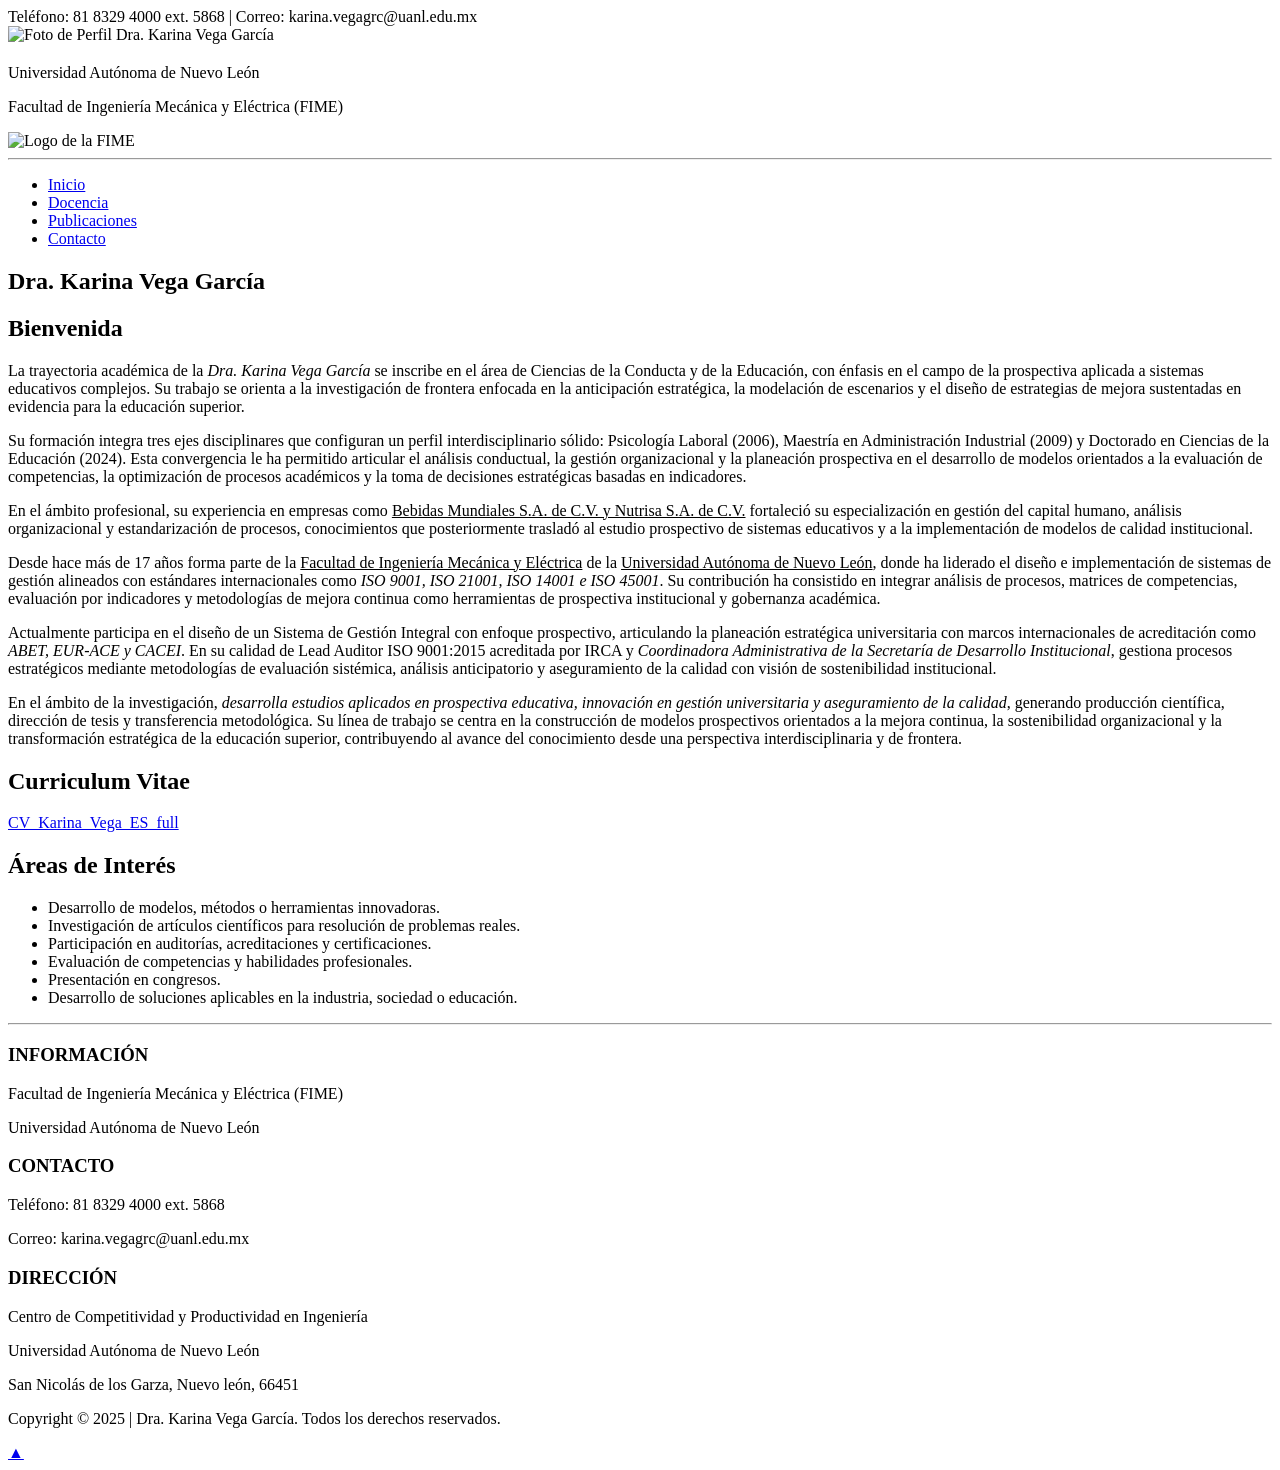
==== index.html @ 308e636c "Update index.html" ====
<!DOCTYPE html>
<html lang="es">
<head>
    <meta charset="UTF-8">
    <meta name="viewport" content="width=device-width, initial-scale=1.0">
    <title>Dra. Karina Vega García - Inicio</title>
    <link rel="stylesheet" href="styles.css"> 
</head>
<body>

    <div class="top-bar-wrapper">
        <div class="top-bar-content">
            <span>Teléfono: 81 8329 4000 ext. 5868</span> | <span>Correo: karina.vegagrc@uanl.edu.mx</span>
        </div>
    </div>

    <div class="header-main-wrapper">
        <div class="header-info-content">
            <div class="profile-header">
                <img src="karina_vega.jpg" alt="Foto de Perfil Dra. Karina Vega García" class="profile-pic-large">
                <div class="text-info">
                    <h2></h2> 
                    <p>Universidad Autónoma de Nuevo León</p>
                    <p>Facultad de Ingeniería Mecánica y Eléctrica (FIME)</p>
                </div>
            </div>
            <div class="university-logo">
                <img src="fime-logo.png" alt="Logo de la FIME" class="uni-logo"> 
            </div>
        </div>
        <hr class="header-separator">
    </div>

    <nav class="main-nav-lines">
        <div class="nav-content">
            <ul>
                <li><a href="index.html" class="active">Inicio</a></li>
                <li><a href="docencia.html">Docencia</a></li>
                <li><a href="publicaciones.html">Publicaciones</a></li>
                <li><a href="contacto.html">Contacto</a></li>
            </ul>
        </div>
    </nav>

    <section id="name-title" class="name-section-title">
        <div class="name-content-wrapper">
            <h1>Dra. Karina Vega García</h1>
        </div>
    </section>

    <div class="container-full-width"> 
        <div class="main-content">
            
            <section id="Inicio">
                <h1 class="section-title">Bienvenida</h1>
                
                <div class="bio-cv-container">
                    
                    <div class="bio-column">
                        
                        <p>La trayectoria académica de la <i>Dra. Karina Vega García</i> se inscribe en el área de Ciencias de la Conducta y de la Educación, 
                            con énfasis en el campo de la prospectiva aplicada a sistemas educativos complejos. 
                            Su trabajo se orienta a la investigación de frontera enfocada en la anticipación estratégica, la modelación de escenarios y 
                            el diseño de estrategias de mejora sustentadas en evidencia para la educación superior.</p>
                        
                        <p>Su formación integra tres ejes disciplinares que configuran un perfil interdisciplinario sólido: Psicología Laboral (2006), 
                            Maestría en Administración Industrial (2009) y Doctorado en Ciencias de la Educación (2024). Esta convergencia le ha 
                            permitido articular el análisis conductual, la gestión organizacional y la planeación prospectiva en el desarrollo de 
                            modelos orientados a la evaluación de competencias, la optimización de procesos académicos y 
                            la toma de decisiones estratégicas basadas en indicadores.</p>

                        <p>En el ámbito profesional, su experiencia en empresas como <u>Bebidas Mundiales S.A. de C.V. y Nutrisa S.A. de C.V.</u>
                            fortaleció su especialización en gestión del capital humano, análisis organizacional y estandarización de procesos, 
                            conocimientos que posteriormente trasladó al estudio prospectivo de sistemas educativos y a la implementación de modelos 
                            de calidad institucional.</p>

                        <p>Desde hace más de 17 años forma parte de la <u>Facultad de Ingeniería Mecánica y Eléctrica</u> de la <u>Universidad Autónoma de Nuevo León</u>, 
                            donde ha liderado el diseño e implementación de sistemas de gestión alineados con estándares internacionales como <i>ISO 9001, ISO 21001, 
                            ISO 14001 e ISO 45001</i>. Su contribución ha consistido en integrar análisis de procesos, matrices de competencias, evaluación por indicadores y 
                            metodologías de mejora continua como herramientas de prospectiva institucional y gobernanza académica.</p>

                        <p>Actualmente participa en el diseño de un Sistema de Gestión Integral con enfoque prospectivo, articulando la planeación estratégica universitaria 
                            con marcos internacionales de acreditación como <i>ABET, EUR-ACE y CACEI</i>. En su calidad de Lead Auditor ISO 9001:2015 acreditada por IRCA y 
                            <i>Coordinadora Administrativa de la Secretaría de Desarrollo Institucional</i>, gestiona procesos estratégicos mediante metodologías de evaluación sistémica, 
                            análisis anticipatorio y aseguramiento de la calidad con visión de sostenibilidad institucional.</p>

                        <p>En el ámbito de la investigación, <i>desarrolla estudios aplicados en prospectiva educativa, innovación en gestión universitaria y aseguramiento de la calidad</i>, 
                            generando producción científica, dirección de tesis y transferencia metodológica. Su línea de trabajo se centra en la construcción de modelos prospectivos orientados 
                            a la mejora continua, la sostenibilidad organizacional y la transformación estratégica de la educación superior, contribuyendo al avance del conocimiento desde una 
                            perspectiva interdisciplinaria y de frontera.</p>

                    </div>
                    
                    <div class="cv-column">
                        <h2 class="cv-title">Curriculum Vitae</h2>
                        <a href="Docs/CURRICULUM VITAE - KARINA VEGA GARCIA.pdf" target="_blank" class="cv-download-link">CV_Karina_Vega_ES_full</a>
                    </div>
                </div>
                
                <h2 class="section-title">Áreas de Interés</h2>
                
                <div class="two-column-list">
                    <ul>
                        <li>Desarrollo de modelos, métodos o herramientas innovadoras.</li>
                        <li>Investigación de artículos científicos para resolución de problemas reales.</li>
                        <li>Participación en auditorías, acreditaciones y certificaciones.</li>
                        <li>Evaluación de competencias y habilidades profesionales.</li>
                        <li>Presentación en congresos.</li>
                        <li>Desarrollo de soluciones aplicables en la industria, sociedad o educación.</li>    
                    </ul>
                </div>
                </section>

            <hr>
        </div>
    </div>

    <footer>
        <div class="footer-widgets-wrapper">
            <div class="footer-content-columns">
                
                <div class="footer-column info">
                    <h3>INFORMACIÓN</h3>
                    <p>Facultad de Ingeniería Mecánica y Eléctrica (FIME)</p>
                    <p>Universidad Autónoma de Nuevo León</p>
                </div>

                <div class="footer-column contact">
                    <h3>CONTACTO</h3>
                    <p>Teléfono: 81 8329 4000 ext. 5868</p>
                    <p>Correo: karina.vegagrc@uanl.edu.mx</p>
                </div>

                <div class="footer-column address">
                    <h3>DIRECCIÓN</h3>
                    <p>Centro de Competitividad y Productividad en Ingeniería</p>
                    <p>Universidad Autónoma de Nuevo León</p>
                    <p>San Nicolás de los Garza, Nuevo león, 66451</p>
                </div>
                
            </div>
        </div>
        
        <div class="footer-copyright">
            <div class="copyright-content">
                <p>Copyright © 2025 | Dra. Karina Vega García. Todos los derechos reservados.</p>
                <a href="#top" class="back-to-top">▲</a>
            </div>
        </div>
    </footer>

</body>
</html>
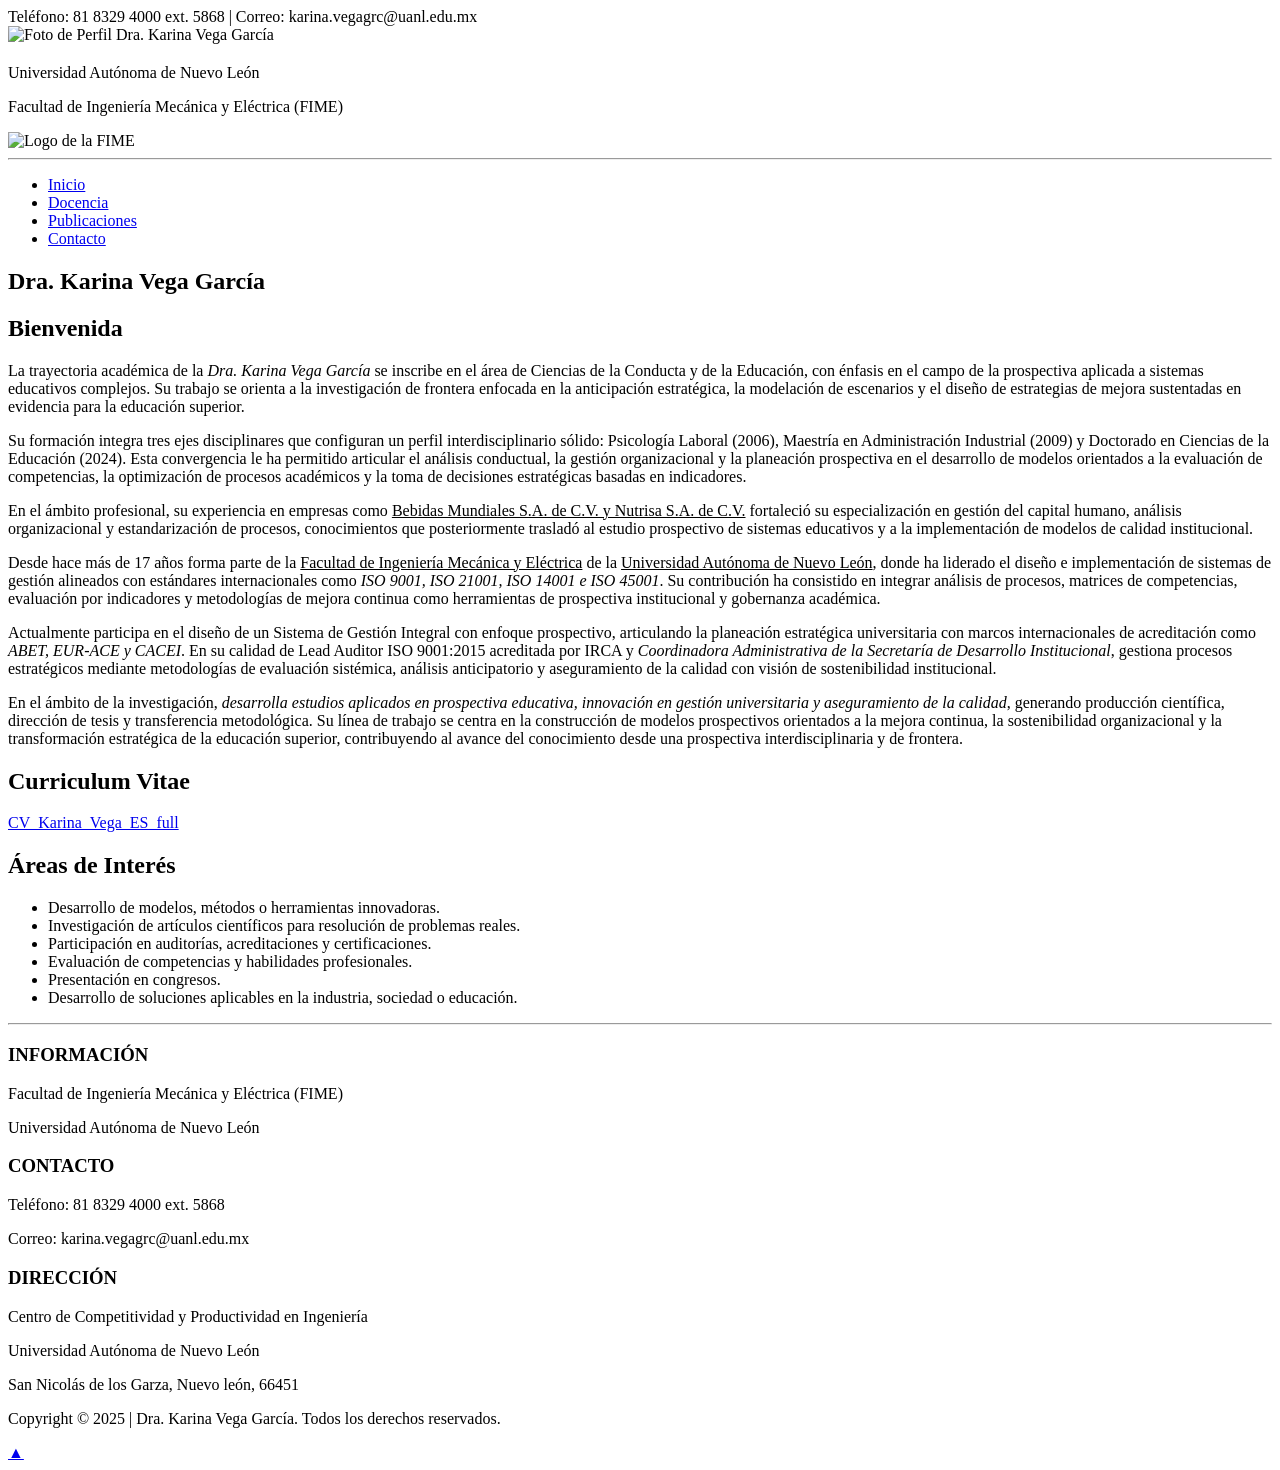
==== commit e8f321c7: "Update index.html" ====
--- a/index.html
+++ b/index.html
@@ -87,7 +87,7 @@
                         <p>En el ámbito de la investigación, <i>desarrolla estudios aplicados en prospectiva educativa, innovación en gestión universitaria y aseguramiento de la calidad</i>, 
                             generando producción científica, dirección de tesis y transferencia metodológica. Su línea de trabajo se centra en la construcción de modelos prospectivos orientados 
                             a la mejora continua, la sostenibilidad organizacional y la transformación estratégica de la educación superior, contribuyendo al avance del conocimiento desde una 
-                            perspectiva interdisciplinaria y de frontera.</p>
+                            prospectiva interdisciplinaria y de frontera.</p>
 
                     </div>
                     
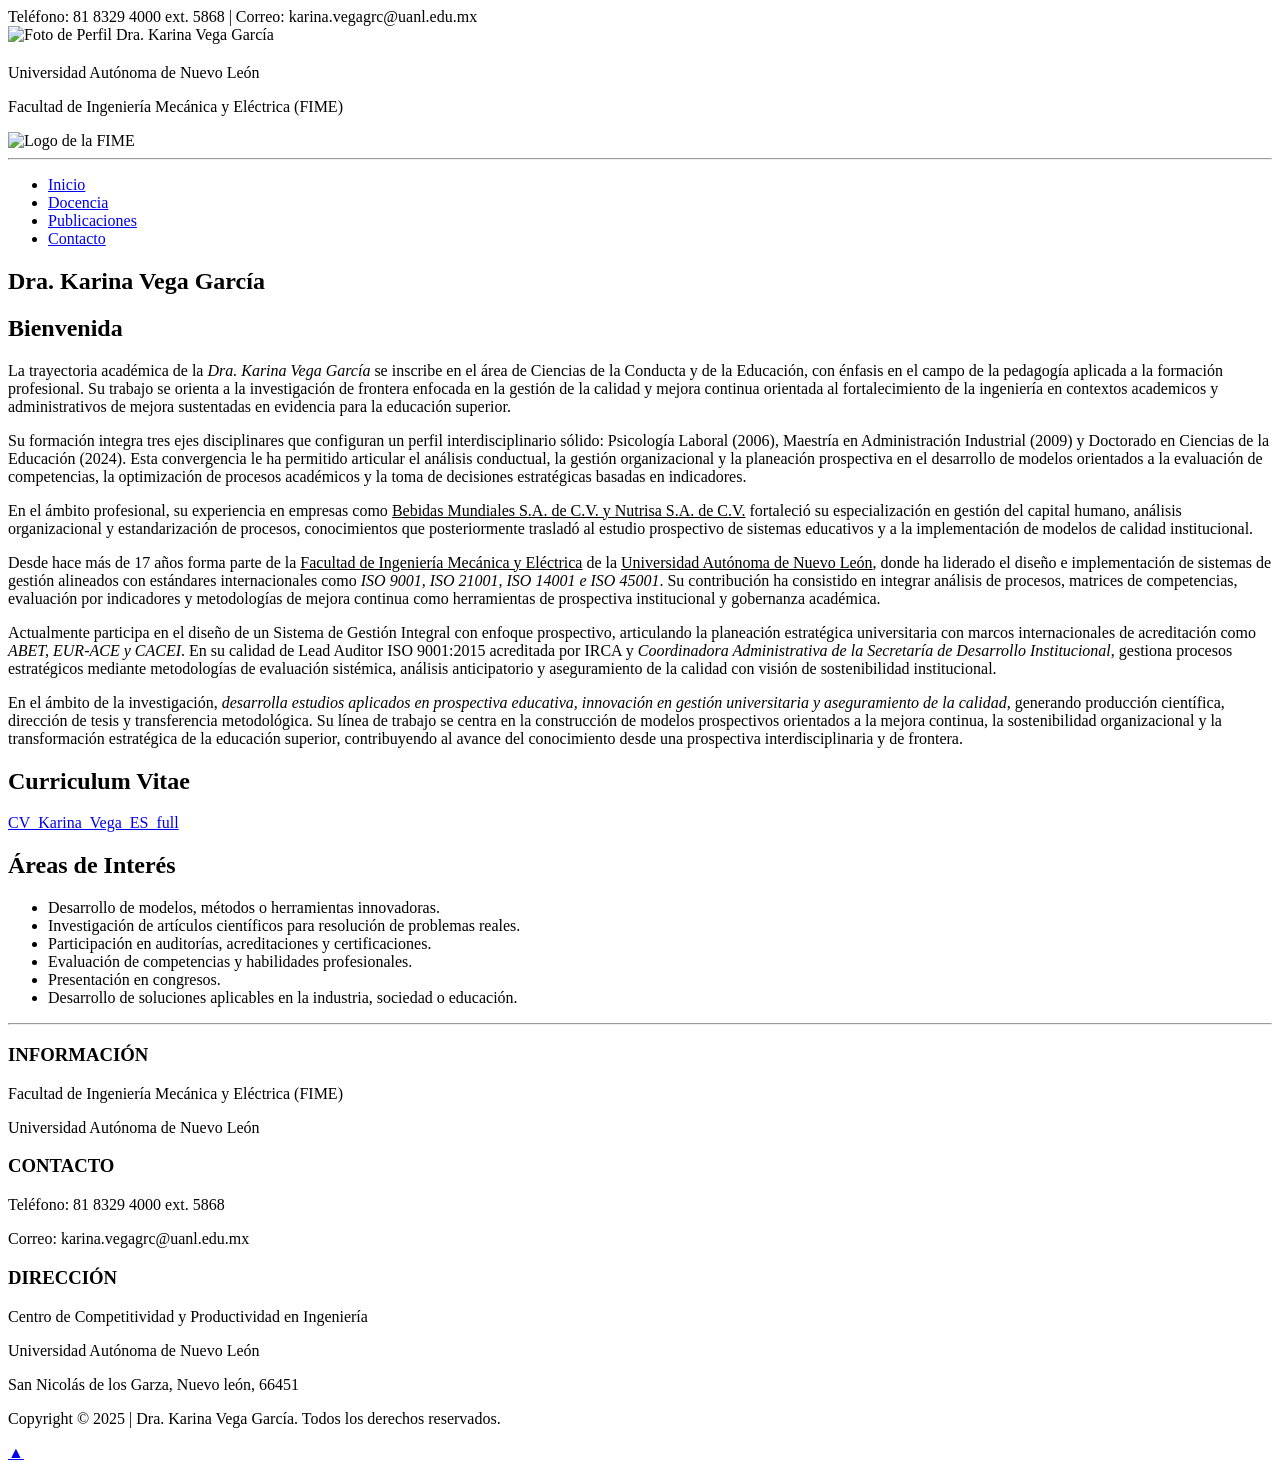
==== commit e6ae0989: "Update index.html" ====
--- a/index.html
+++ b/index.html
@@ -59,9 +59,9 @@
                     <div class="bio-column">
                         
                         <p>La trayectoria académica de la <i>Dra. Karina Vega García</i> se inscribe en el área de Ciencias de la Conducta y de la Educación, 
-                            con énfasis en el campo de la prospectiva aplicada a sistemas educativos complejos. 
-                            Su trabajo se orienta a la investigación de frontera enfocada en la anticipación estratégica, la modelación de escenarios y 
-                            el diseño de estrategias de mejora sustentadas en evidencia para la educación superior.</p>
+                            con énfasis en el campo de la pedagogía aplicada a la formación profesional. 
+                            Su trabajo se orienta a la investigación de frontera enfocada en la gestión de la calidad y mejora continua orientada al fortalecimiento de la ingeniería en contextos academicos y administrativos
+                            de mejora sustentadas en evidencia para la educación superior.</p>
                         
                         <p>Su formación integra tres ejes disciplinares que configuran un perfil interdisciplinario sólido: Psicología Laboral (2006), 
                             Maestría en Administración Industrial (2009) y Doctorado en Ciencias de la Educación (2024). Esta convergencia le ha 
@@ -93,7 +93,7 @@
                     
                     <div class="cv-column">
                         <h2 class="cv-title">Curriculum Vitae</h2>
-                        <a href="Docs/CURRICULUM VITAE - KARINA VEGA GARCIA.pdf" target="_blank" class="cv-download-link">CV_Karina_Vega_ES_full</a>
+                        <a href="Docs/CURRICULUM VITAE - KARINA VEGA GARCIA actualizado.pdf" target="_blank" class="cv-download-link">CV_Karina_Vega_ES_full</a>
                     </div>
                 </div>
                 
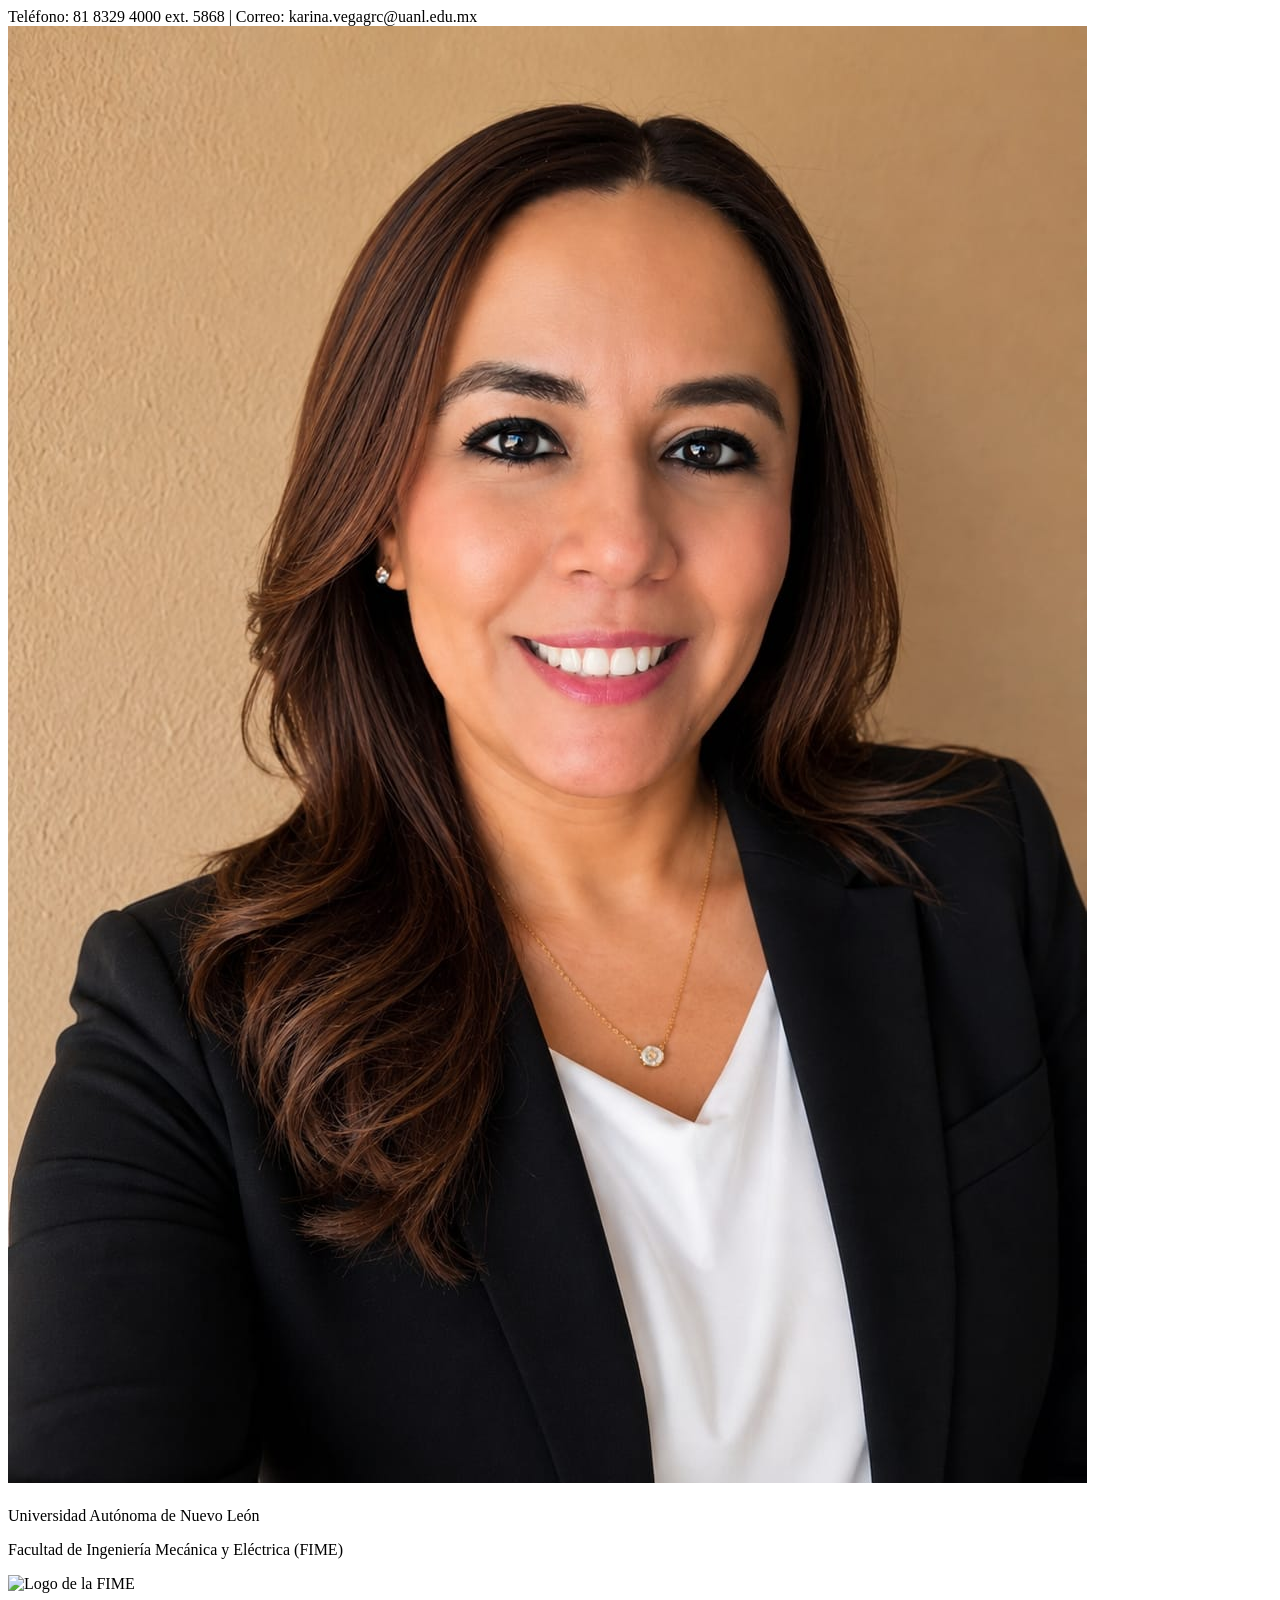
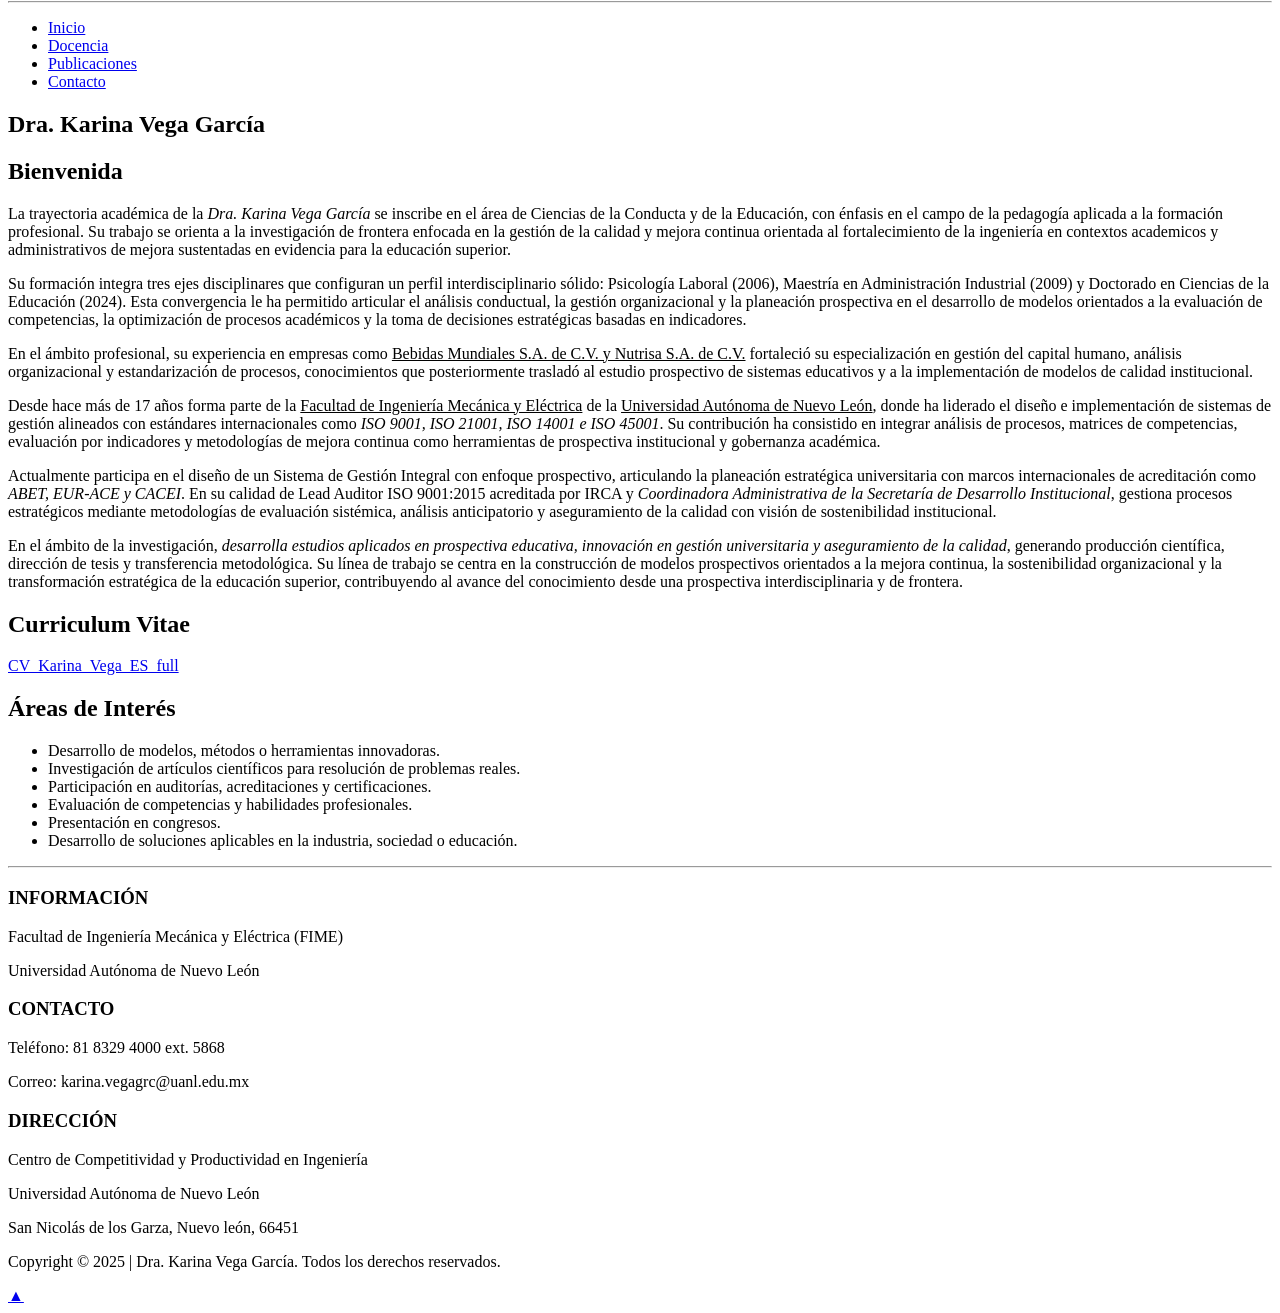
==== commit c5ff43ca: "Update index.html" ====
--- a/index.html
+++ b/index.html
@@ -17,7 +17,7 @@
     <div class="header-main-wrapper">
         <div class="header-info-content">
             <div class="profile-header">
-                <img src="karina_vega.jpg" alt="Foto de Perfil Dra. Karina Vega García" class="profile-pic-large">
+                <img src="Docs/dra_Karina.jpeg" alt="Foto de Perfil Dra. Karina Vega García" class="profile-pic-large">
                 <div class="text-info">
                     <h2></h2> 
                     <p>Universidad Autónoma de Nuevo León</p>
@@ -93,7 +93,7 @@
                     
                     <div class="cv-column">
                         <h2 class="cv-title">Curriculum Vitae</h2>
-                        <a href="Docs/CURRICULUM VITAE - KARINA VEGA GARCIA actualizado.pdf" target="_blank" class="cv-download-link">CV_Karina_Vega_ES_full</a>
+                        <a href="Docs/CV_Karina_Vega_Garcia-5.pdf" target="_blank" class="cv-download-link">CV_Karina_Vega_ES_full</a>
                     </div>
                 </div>
                 
